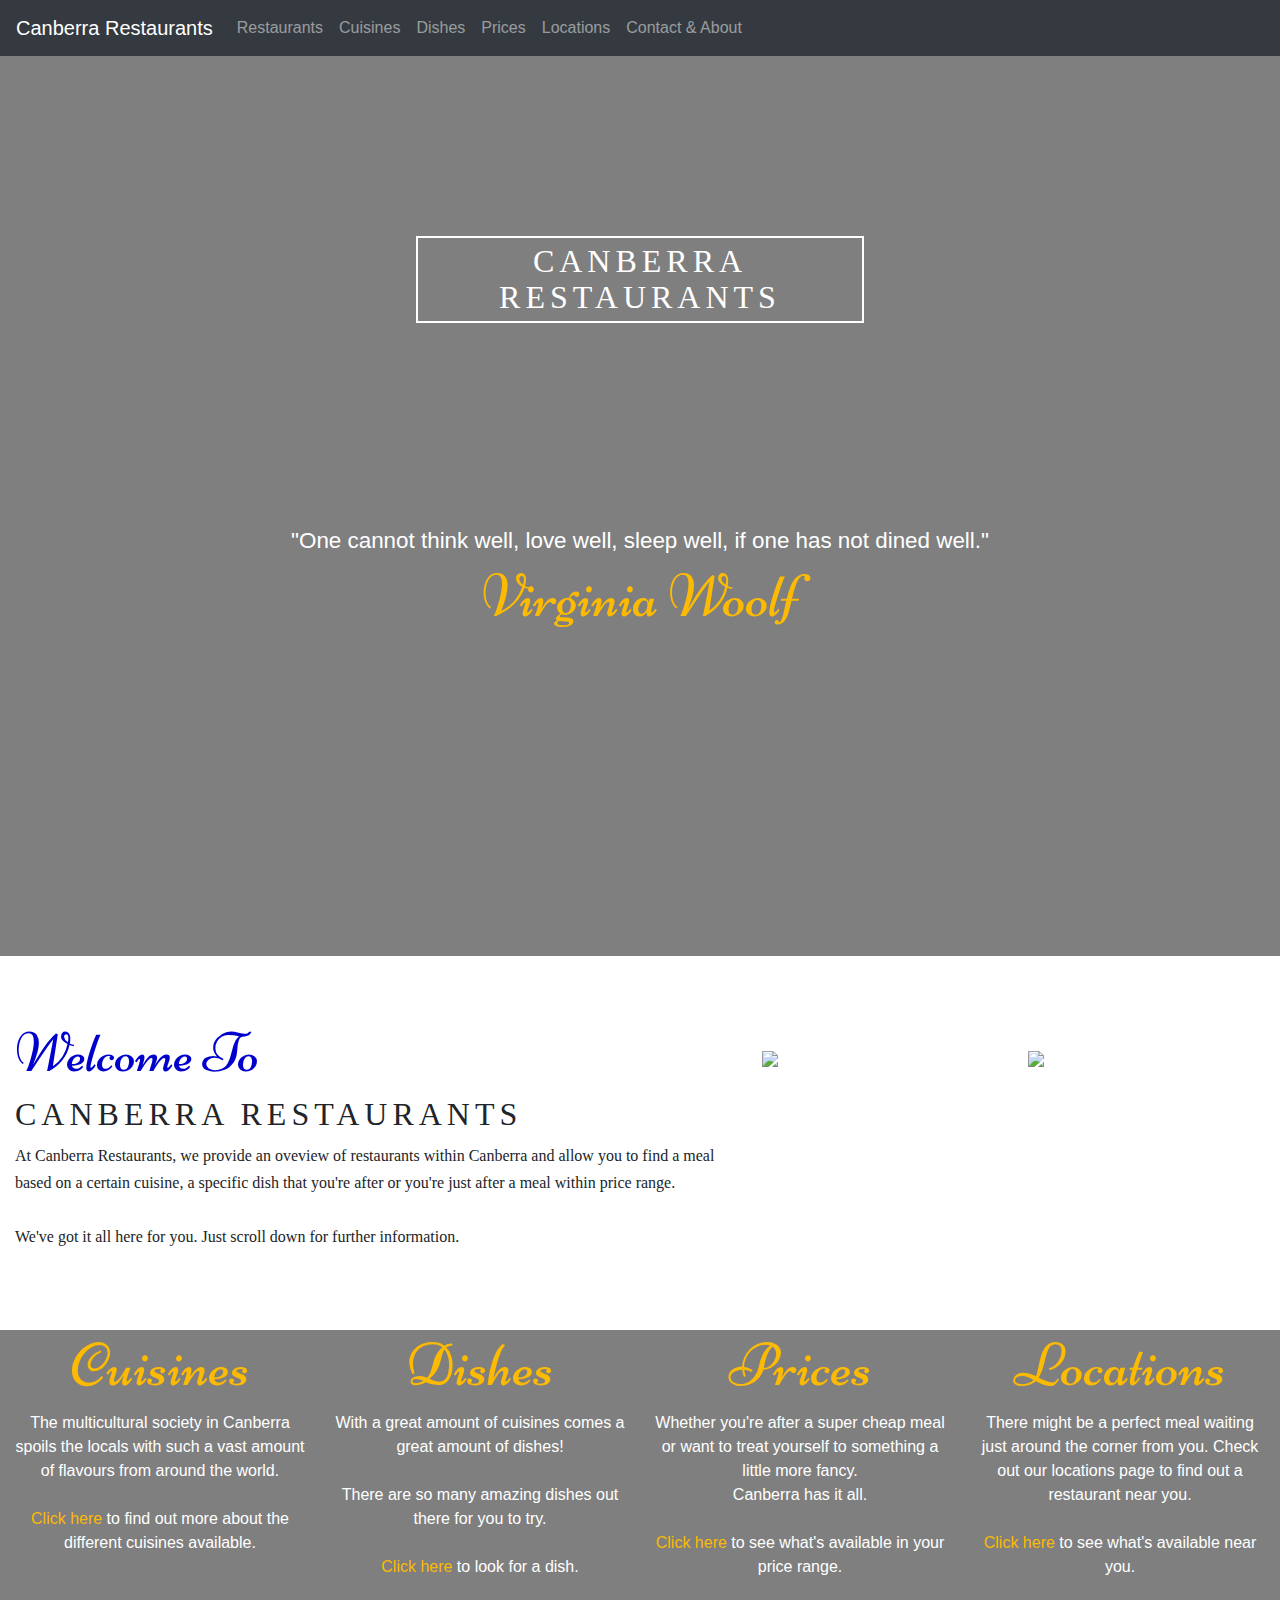
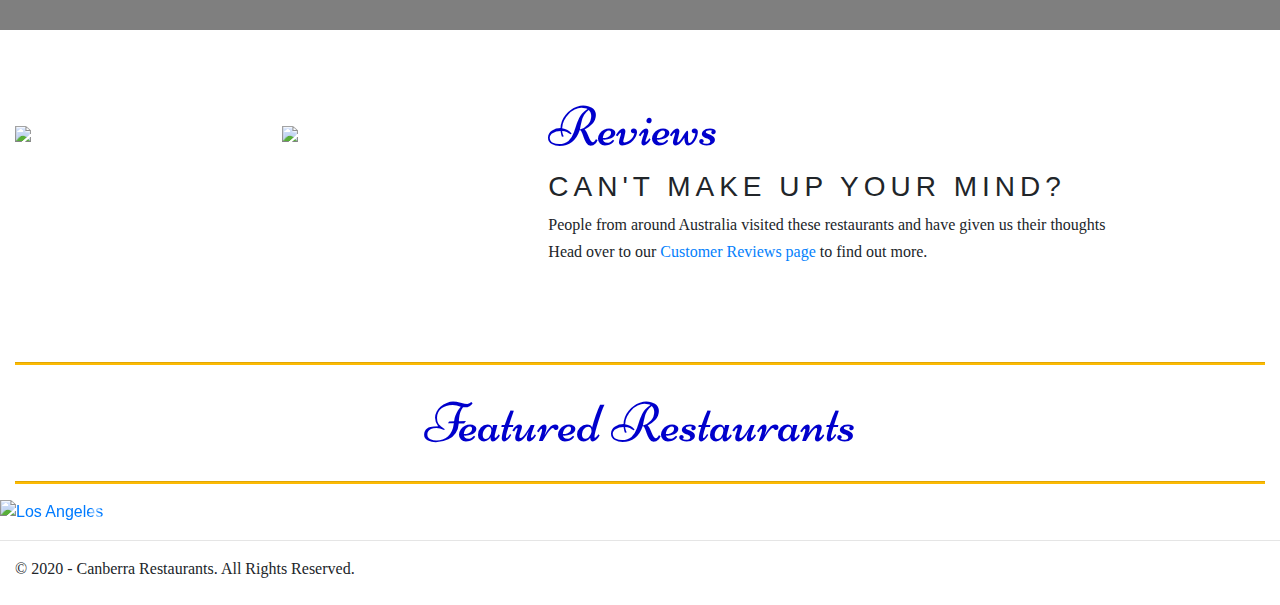
==== index.html @ 89b6fc19 "Rename Index.html to index.html" ====
<!DOCTYPE html>
<html lang="en">
<head>
  <title>Canberra Restaurants</title>
  <meta charset="utf-8">
  <meta name="viewport" content="width=device-width, initial-scale=1">
  <link rel="stylesheet" href="site.css">
 <link rel="stylesheet" href="https://maxcdn.bootstrapcdn.com/bootstrap/4.5.2/css/bootstrap.min.css">
  <script src="https://ajax.googleapis.com/ajax/libs/jquery/3.5.1/jquery.min.js"></script>
  <script src="https://cdnjs.cloudflare.com/ajax/libs/popper.js/1.16.0/umd/popper.min.js"></script>
  <script src="https://maxcdn.bootstrapcdn.com/bootstrap/4.5.2/js/bootstrap.min.js"></script>
  <link href='https://fonts.googleapis.com/css?family=Niconne' rel='stylesheet'>
</head>
<body>

<nav class="navbar navbar-expand-md bg-dark navbar-dark">
      <a class="navbar-brand " href="Index.html">Canberra Restaurants</a>
       <button class="navbar-toggler" type="button" data-toggle="collapse" data-target="#collapsibleNavbar">
    <span class="navbar-toggler-icon"></span>
  </button>
    <div class="collapse navbar-collapse" id="collapsibleNavbar">
      <ul class="nav navbar-nav">
            <li class="nav-item"><a class="nav-link" href="Restaurants.html">Restaurants</a></li>
            <li class="nav-item"><a class="nav-link" href="Cuisines.html">Cuisines</a></li>
            <li class="nav-item"><a class="nav-link" href="Dishes.html">Dishes</a></li>
            <li class="nav-item"><a class="nav-link" href="Prices.html">Prices</a></li>
            <li class="nav-item"><a class="nav-link" href="Locations.html">Locations</a></li>
            <li class="nav-item"><a class="nav-link" href="ContactAbout.html">Contact & About</a></li>
      </ul>
    </div>
</nav>

	<div class="bgimg1">
  <div class="caption1">
  <span>CANBERRA<br>RESTAURANTS</span>
  </div>

   <div class="caption2">
  <span>"One cannot think well, love well, sleep well, if one has not dined well."</span>
  </div>

   <div class="caption3">
  <span>Virginia Woolf</span>
  </div>
</div>

<div class="container-fluid">
<div class="row">
	<div class="col-xl-7 col-md-6 col-12 element-a">
		<h4 class="head1">Welcome To</h4>
  <h3 class="head2">CANBERRA RESTAURANTS</h3>
  <p class="para">At Canberra Restaurants, we provide an oveview of restaurants within Canberra and allow you to find a meal based on a certain cuisine, a specific dish that you're after or you're just after a meal within price range.<br><br> We've got it all here for you. Just scroll down for further information.</p>
	</div>
	<div class="col-xl-5 col-md-6 col-12 element-a"><div class="row">
		<div class="col-6 col-md-6 col-sm-6 element-a"><img class="burger" src="images/burger.jpeg"></div>
		<div class="col-6 col-md-6 col-sm-6 element-a"><img class="pasta" src="images/pasta.jpeg"></div>
	</div></div>
</div>
</div>

<div class="bgimg2">
	<div class="container-fluid">
	<div class="row">
		<div class="col-lg-3 col-sm-12 col-12">
			<h4 class="head3">Cuisines</h4>
               <p class="subhead3">The multicultural society in Canberra spoils the locals with such a vast amount of flavours from around the world.<br><br><a href="Cuisines.html" class="click">Click here</a> to find out more about the different cuisines available.</p>
		</div>
		<div class="col-lg-3 col-sm-12 col-12">
			<h4 class="head4">Dishes</h4>
               <p class="subhead4">With a great amount of cuisines comes a great amount of dishes!<br><br> There are so many amazing dishes out there for you to try.<br><br> <a class="click" href="Dishes.html">Click here</a> to look for a dish.</p>
           </div>
		<div class="col-lg-3 col-sm-12 col-12">
			<h4 class="head5">Prices</h4>
               <p class="subhead5">Whether you're after a super cheap meal or want to treat yourself to something a little more fancy.<br>Canberra has it all.<br><br> <a class="click" href="Prices.html">Click here</a> to see what's available in your price range.</p>
           </div>
		<div class="col-lg-3 col-sm-12 col-12">
			<h4 class="head6">Locations</h4>
               <p class="subhead6">There might be a perfect meal waiting just around the corner from you. Check out our locations page to find out a restaurant near you.<br><br><a class="click" href="Locations.html">Click here</a> to see what's available near you.</p>
		</div>
	</div>
</div>
</div>

<div class="container-fluid">
	<div class="row">
	<div class="col-xl-5 col-lg-6 col-12 element-a"><div class="row">
		<div class="col-6 col-md-6 col-sm-6 element-a"><img class="burger" src="images/burger.jpeg"></div>
		<div class="col-6 col-md-6 col-sm-6 element-a"><img class="pasta" src="images/pasta.jpeg"></div></div></div>
	<div class="col-xl-7 col-lg-6 col-12 element-a">
		<h4 class="head1">Reviews</h4>
  <h3 class="head7">CAN'T MAKE UP YOUR MIND?</h3>
  <p class="para">People from around Australia visited these restaurants and have given us their thoughts<br> Head over to our<a href="#" class="click1"> Customer Reviews page</a> to find out more.</p>
	</div>
</div>
</div>

<div class="container-fluid">
	<hr class="hr1">
<center><span class="head1">Featured Restaurants</span></center>
	<hr class="hr1">
</div>

<div id="demo" class="carousel slide" data-ride="carousel">
  <ul class="carousel-indicators">
    <li data-target="#demo" data-slide-to="0" class="active"></li>
    <li data-target="#demo" data-slide-to="1"></li>
    <li data-target="#demo" data-slide-to="2"></li>
    <li data-target="#demo" data-slide-to="3"></li>
    <li data-target="#demo" data-slide-to="4"></li>
    <li data-target="#demo" data-slide-to="5"></li>
  </ul>
  <div class="carousel-inner">
    <div class="carousel-item active"><a href="http://www.bluginger.com.au/">
      <img src="images\carousel\bluginger_car.jpg" alt="Los Angeles" width="1100" height="500"></a>
      <div class="carousel-caption">
        <h3 class="ctext">Blu Ginger</h3>
      </div>   
    </div>
    <div class="carousel-item"><a href="http://chairmangroup.com.au/chairmanyip/">
      <img src="images\carousel\chairman_car.jpeg" alt="Chicago" width="1100" height="500"></a>
      <div class="carousel-caption">
        <h3 class="ctext">The Chairman and Yip</h3>
      </div>   
    </div>
    <div class="carousel-item"><a href="https://www.facebook.com/pages/Dickson-Asian-Noodle-House/156690017692038">
      <img src="images\carousel\dicksonnoodle_car.jpeg" alt="Chicago" width="1100" height="500"></a>
      <div class="carousel-caption">
        <h3 class="ctext">Dickson Noodle House</h3>
      </div>   
    </div>
    <div class="carousel-item"><a href="http://italianandsons.com.au/">
      <img src="images\carousel\itandsons_car.jpg" alt="Chicago" width="1100" height="500"></a>
      <div class="carousel-caption">
        <h3 class="ctext">Italian and Sons</h3>
      </div>   
    </div>
    <div class="carousel-item"><a href="https://bellucis.com.au/home.php">
      <img src="images\carousel\bellucis.jpg" alt="Chicago" width="1100" height="500"></a>
      <div class="carousel-caption">
        <h3 class="ctext">Belluci's Italian</h3>
      </div>   
    </div>
    <div class="carousel-item"><a href="http://www.jewelofindia.com.au/">
      <img src="images\carousel\jewel_car.jpg" alt="New York" width="1100" height="500"></a>
      <div class="carousel-caption">
        <h3 class="ctext">Jewel of India</h3>
      </div>   
    </div>
  </div>
  <a class="carousel-control-prev" href="#demo" data-slide="prev">
    <span class="carousel-control-prev-icon"></span>
  </a>
  <a class="carousel-control-next" href="#demo" data-slide="next">
    <span class="carousel-control-next-icon"></span>
  </a>
</div>

<hr>
<div class="container-fluid footer">&copy; 2020 - Canberra Restaurants. All Rights Reserved.</div>
<br>
</body>
</html>
---- site.css ----
body, html {
  height: 100%;
  margin: 0;
}

.carousel-inner img {
    width: 100%;
    height: 100%;
  }

.bgimg1, .bgimg2 {
  position: relative;
  background-attachment: fixed;
  background-position: center;
  background-repeat: no-repeat;
  background-size: cover;
  margin: 0;

}
 .element-a{
      padding: 5%;
    }

.bgimg1 {
 background-image: url('images/background.jpg');
  background-size: cover;
  height: 100vh;
}

.bgimg12 {
 background-image: 
    linear-gradient(
      rgba(0, 0, 0, 0.5),
      rgba(0, 0, 0, 0.5)
    ),
    url('images/background.jpg'););
position: relative;
  background-size: cover;
  height: 100vh;
}

.bgimg1:before {
  content: "";
  position: absolute;
  width: 100%;
  height: 100%;
  top: 0;
  left: 0;
  right: 0;
  bottom: 0;
  background-color: rgba(0, 0, 0, 0.5);

}


.bgimg2 {
 background-image: url(images/background.jpg);
 background-size: cover;
  height: 300px;
}

.bgimg2:before {
  content: "";
  position: absolute;
  width: 100%;
  height: 100%;
  top: 0;
  left: 0;
  right: 0;
  bottom: 0;
  background-color: rgba(0, 0, 0, 0.5);

}

.caption1 {
  position: absolute;
  left: 32.5%;
  top: 20%;
  text-align: center;
  width: 35%;
  color: white;
  padding: 0.5%;
  font-family: Verdana;
  letter-spacing: 5px;
  font-size: 200%;
  line-height: 110%;
  border: 2px solid white;
}

.caption2 {
  position: absolute;
  left: 0;
  top: 52%;
  text-align: center;
  width: 100%;
  color: white;
  font-style: normal;
  font-size: 140%;
}

.caption3 {
  position: absolute;
  left: 0;
  top: 55%;
  text-align: center;
  width: 100%;
  color: white;
  font-family: niconne;
  font-size: 380%;
  color: #fcba03;
}


.navbar{
  margin: 0;
}

.caption4{
 
  padding: 50px 80px;
  text-align: justify;
}

.head1{
  font-family: niconne;
  color:#0000cc;
  font-size: 350%;

}

.head2{
  font-family: Verdana;
  letter-spacing: 5px;
  font-size: 200%;
}

.head7, .tabhead{
  letter-spacing: 5px;
}

.acchead{
  color: black;
  text-decoration: none;
}

.para{
  line-height: 170%;
  font-family: Verdana; 
}

.spara{
  font-size: 20px;  
}


.panel1, .panel2, .panel3, .panel4{
  
  flex: 25%;
  padding: 20px;
  padding-top: 40px;
  padding-bottom: 40px; 
}

.head3, .head4, .head5, .head6{
  position: relative;
  font-family: niconne;
  font-size: 380%;
  color: #fcba03;
  justify-content: center;
  text-align: center;
}

.subhead3, .subhead4, .subhead5, .subhead6{
  position: relative;
  color: white;
  text-align: center;
}

 .burger1{
  flex: 60%;
  padding: 20px;
  padding-top: 80px;
  display: flex;
  justify-content: center;
}

.pasta1{
  padding-left: 20px;
}

.main1 {
  flex: 40%;
  padding: 20px;
  justify-content: flex-end;
}

.click{
  color: #fcba03;
  text-decoration: none;

}

.click:hover{
  color: #fcba03;
  text-decoration: none;
}

.click1{
  color: #037ffc;
  text-decoration: none;
 
}

.click1:hover{
  text-decoration: none;
}

.hr1{
  height: 2px;
  background-color: #fcba03;
}

.footer{
  font-family: verdana;

}
    .row1 {
  display: -ms-flexbox; 
  display: flex;
  -ms-flex-wrap: wrap; 
  flex-wrap: wrap;
}

.column {
  -ms-flex: 33.3%;
  flex: 33.3%;
  max-width: 33.3%;
}

.column img {
  vertical-align: middle;
  width: 100%;
}

#accordion{
  padding-top: 2%;
  padding-bottom: 2%;
}

.pic1{
flex: 30%;
padding: 20px;
justify-content: center;
text-align: center;
}

.content1{
flex: 70%;
padding: 20px;
justify-content: center;
}

#mapCanvas {
    width: auto;
    height: 600px;
    margin-top: 20px;
}


.img1{
  flex: 40%;
  text-align: center;
  width: auto;
  height: auto;
}

.img2{
  flex: 60%;
  width: auto;
  height: auto;
}

.box-content {
  position: relative;
  width: 100%;
  max-width: 400px;
  margin: auto;
  overflow: hidden;
}

.box-content .box-content-overlay {
  background: rgba(0,0,0,0.7);
  position: absolute;
  height: 100%;
  width: 100%;
  left: 0;
  top: 0;
  bottom: 0;
  right: 0;
  opacity: 0;
  -webkit-transition: all 0.4s ease-in-out 0s;
  -moz-transition: all 0.4s ease-in-out 0s;
  transition: all 0.4s ease-in-out 0s;
}

.box-content:hover .box-content-overlay{
  opacity: 1;
}

.box-content-image{
  width: 100%;
}

.box-content-details {
  position: absolute;
  text-align: center;
  padding-left: 1em;
  padding-right: 1em;
  width: 100%;
  height: 100%;
  top: 50%;
  left: 50%;
  opacity: 0;
  -webkit-transform: translate(-50%, -50%);
  -moz-transform: translate(-50%, -50%);
  transform: translate(-50%, -50%);
  -webkit-transition: all 0.3s ease-in-out 0s;
  -moz-transition: all 0.3s ease-in-out 0s;
  transition: all 0.3s ease-in-out 0s;
}

.box-content:hover .box-content-details{
  top: 50%;
  left: 50%;
  opacity: 1;
}

.box-content-details h3{
  color: #fff;
  font-weight: 500;
  letter-spacing: 0.15em;
  margin-bottom: 0.5em;
  text-transform: uppercase;
}

.box-content-details p{
  color: #fff;
  font-size: 0.9em;
}

.hr2{
  height: 2px;
  background-color: #fcba03;
  width: 350px;
}


    .column3 {
  float: left;
  width: 25%;
  padding: 0 10px;
  padding-top: 20px;
  padding-bottom: 40px;
}


.flip-card {
  background-color: transparent;
  width: 300px;
  height: 200px;
  perspective: 1000px;
}

.flip-card-inner {
  position: relative;
  width: 100%;
  height: 100%;
  text-align: center;
  transition: transform 0.6s;
  transform-style: preserve-3d;
  box-shadow: 0 4px 8px 0 rgba(0,0,0,0.2);
}

.flip-card:hover .flip-card-inner {
  transform: rotateY(180deg);
}

.flip-card-front, .flip-card-back {
  position: absolute;
  width: 100%;
  height: 100%;
  -webkit-backface-visibility: hidden;
  backface-visibility: hidden;
}

.flip-card-front {
  background-color: #fac450;
  color: black;
}

.flip-card-back {
  background-color:  #fac450;
  color: black;
  transform: rotateY(180deg);
}

.cardtext{
background-color: black;
 letter-spacing: 2px;
  color: #fac450;
  font-size: 25px;
}

.cardhead{
color: black;
font-family:verdana; 
line-height: 20px;
}

.tabhead{
  text-decoration: none;
  color: black;
}

.tabhead:hover{
  text-decoration: none;
  color: black;
}
 


@media screen and (max-width: 1007px) {

  .row1 {
  display: -ms-flexbox; 
  display: flex;
  -ms-flex-wrap: wrap; 
  flex-wrap: wrap;
}

.column {
  -ms-flex: 50%;
  flex: 50%;
  max-width: 50%;
}

.column img {
  vertical-align: middle;
  width: 100%;
}
 

 

  .caption4{
 
  padding: 5px 30px;
  text-align: justify;
}

  .caption1 {

  letter-spacing: 4px;
  font-size: 180%;
  left: 28.5%;
  top: 30%;
  width: 40%;
  padding: 1%;
  line-height: 120%;

}

.bgimg1 {
  background-size: cover;
  height: 500px;
}

.bgimg12 {
  background-size: cover;
  height: 500px;
}

.caption2 {

  top: 68%;
  font-size: 150%;
}

.caption3 {
 
  top: 75%;
  font-size: 400%;

}

.pasta3{
  width: 200px;
  height: 200px;
}

.pasta{
  padding-left: 20px;
  width: 220px;
  height: 200px;
}

.bgimg2 {
 background-size: cover;
  height: 1200px;
}

.pic1{
padding: 20px;
justify-content: left;
text-align: left;
}



 .column3 {
    width: 50%;
    display: block;
    margin-bottom: 20px;
  }

 .tabhead{
  letter-spacing: normal;
  font-size: 18px;

}

}
@media screen and (max-width: 767px) {
  .column {
    -ms-flex: 100%;
    flex: 100%;
    max-width: 100%;
  }
}
  

 @media screen and (max-width: 640px) {

  .spara{
    font-size: 15px;
  }
 

  .caption4{
 
  padding: 5px 30px;
  text-align: justify;
}
 

  .caption1 {

  letter-spacing: 2px;
  font-size: 150%;
  left: 12.5%;
  top: 20%;
  width: 75%;
  padding: 2%;
  line-height: 110%;

}

.bgimg1 {
  background-size: cover;
  height: 400px;
}

.bgimg12 {
  background-size: cover;
  height: 400px;
}

.caption2 {

  top: 56%;
  font-size: 110%;
}

.caption3 {
 
  top: 65%;
  font-size: 300%;

}

.bgimg2 {
 background-size: cover;
  height: 1200px;
}

.pic1{
padding: 20px;
justify-content: left;
text-align: left;
}

 .burger{
  width: 75%;
  height: 75%;
}

.pasta{
  width: 75%;
  height: 75%;
}

.ctext{
  font-size: 18px;
}

.column3 {
    width: 100%;
    display: block;
    margin-bottom: 20px;
  }

 .tabhead{
  letter-spacing: normal;
  font-size: 10px;
  font-weight: bold;

}


.head7{
  font-size: 25px;
}

.para{
  font-size: 15px;
}

}
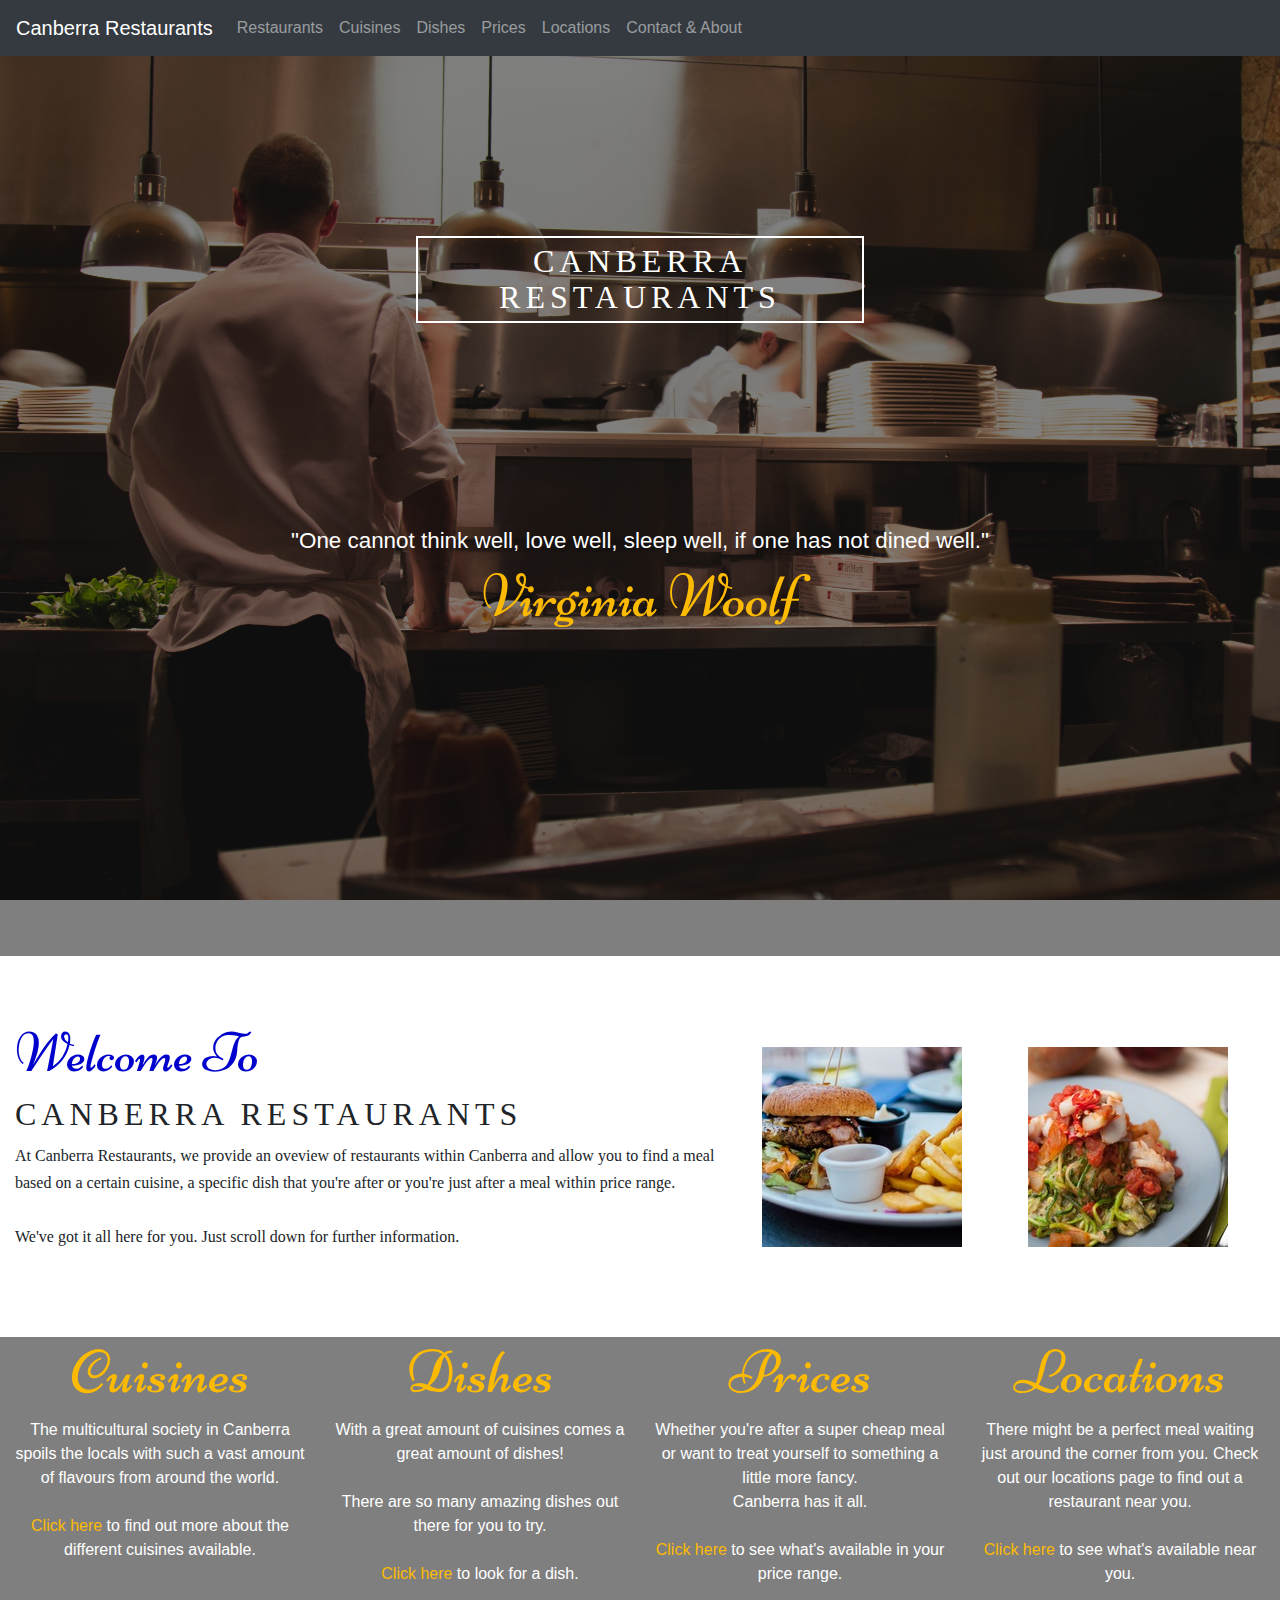
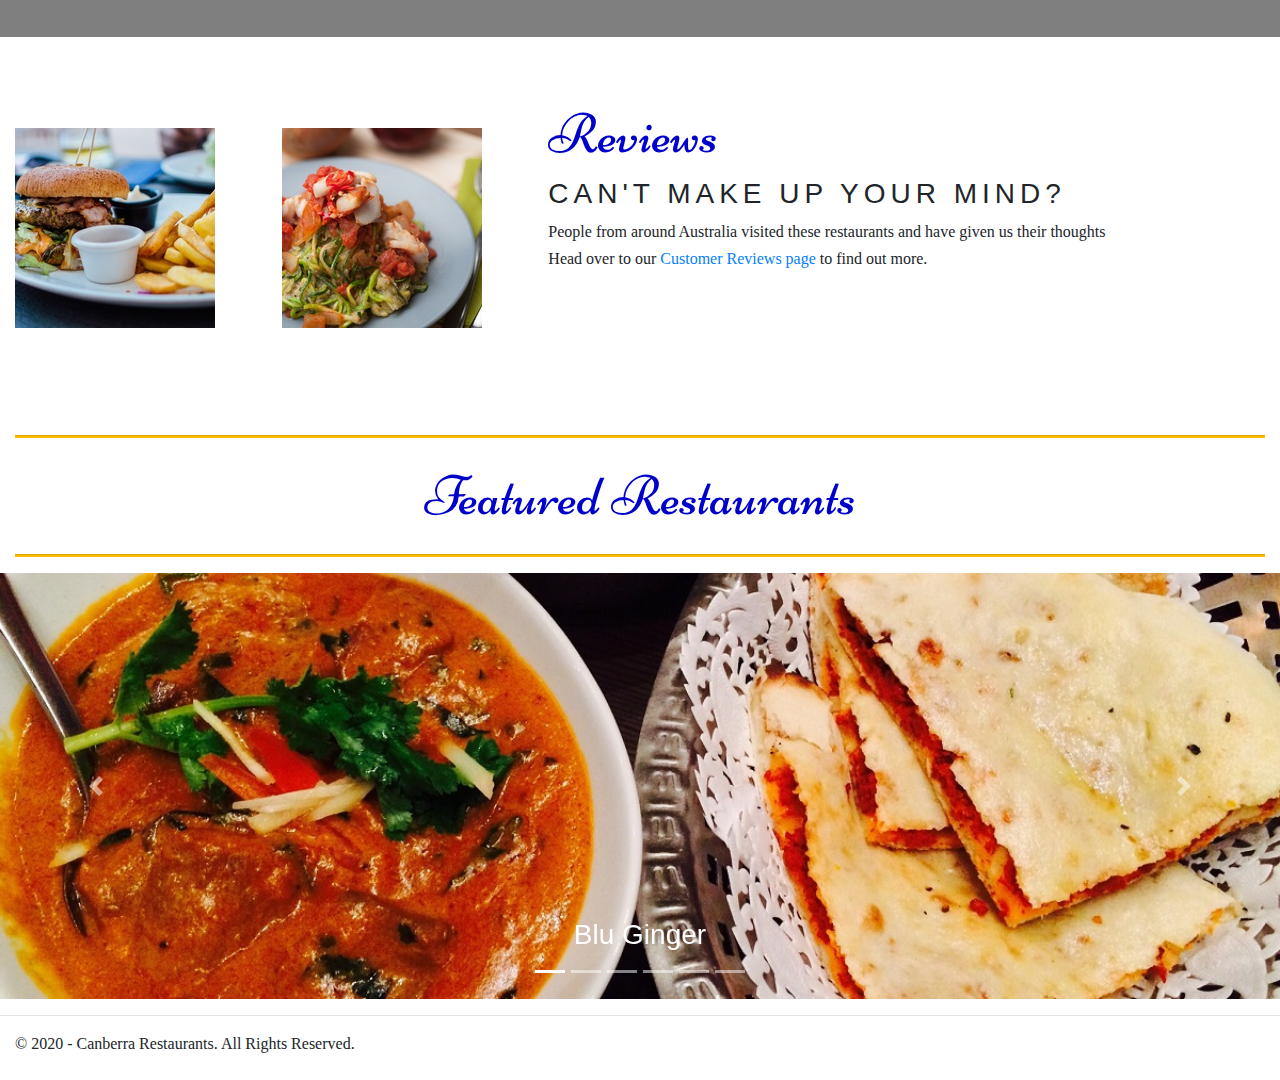
==== commit 1bb140df: "Renamed index.html" ====
--- a/index.html
+++ b/index.html
@@ -14,7 +14,7 @@
 <body>
 
 <nav class="navbar navbar-expand-md bg-dark navbar-dark">
-      <a class="navbar-brand " href="Index.html">Canberra Restaurants</a>
+      <a class="navbar-brand " href="index.html">Canberra Restaurants</a>
        <button class="navbar-toggler" type="button" data-toggle="collapse" data-target="#collapsibleNavbar">
     <span class="navbar-toggler-icon"></span>
   </button>
